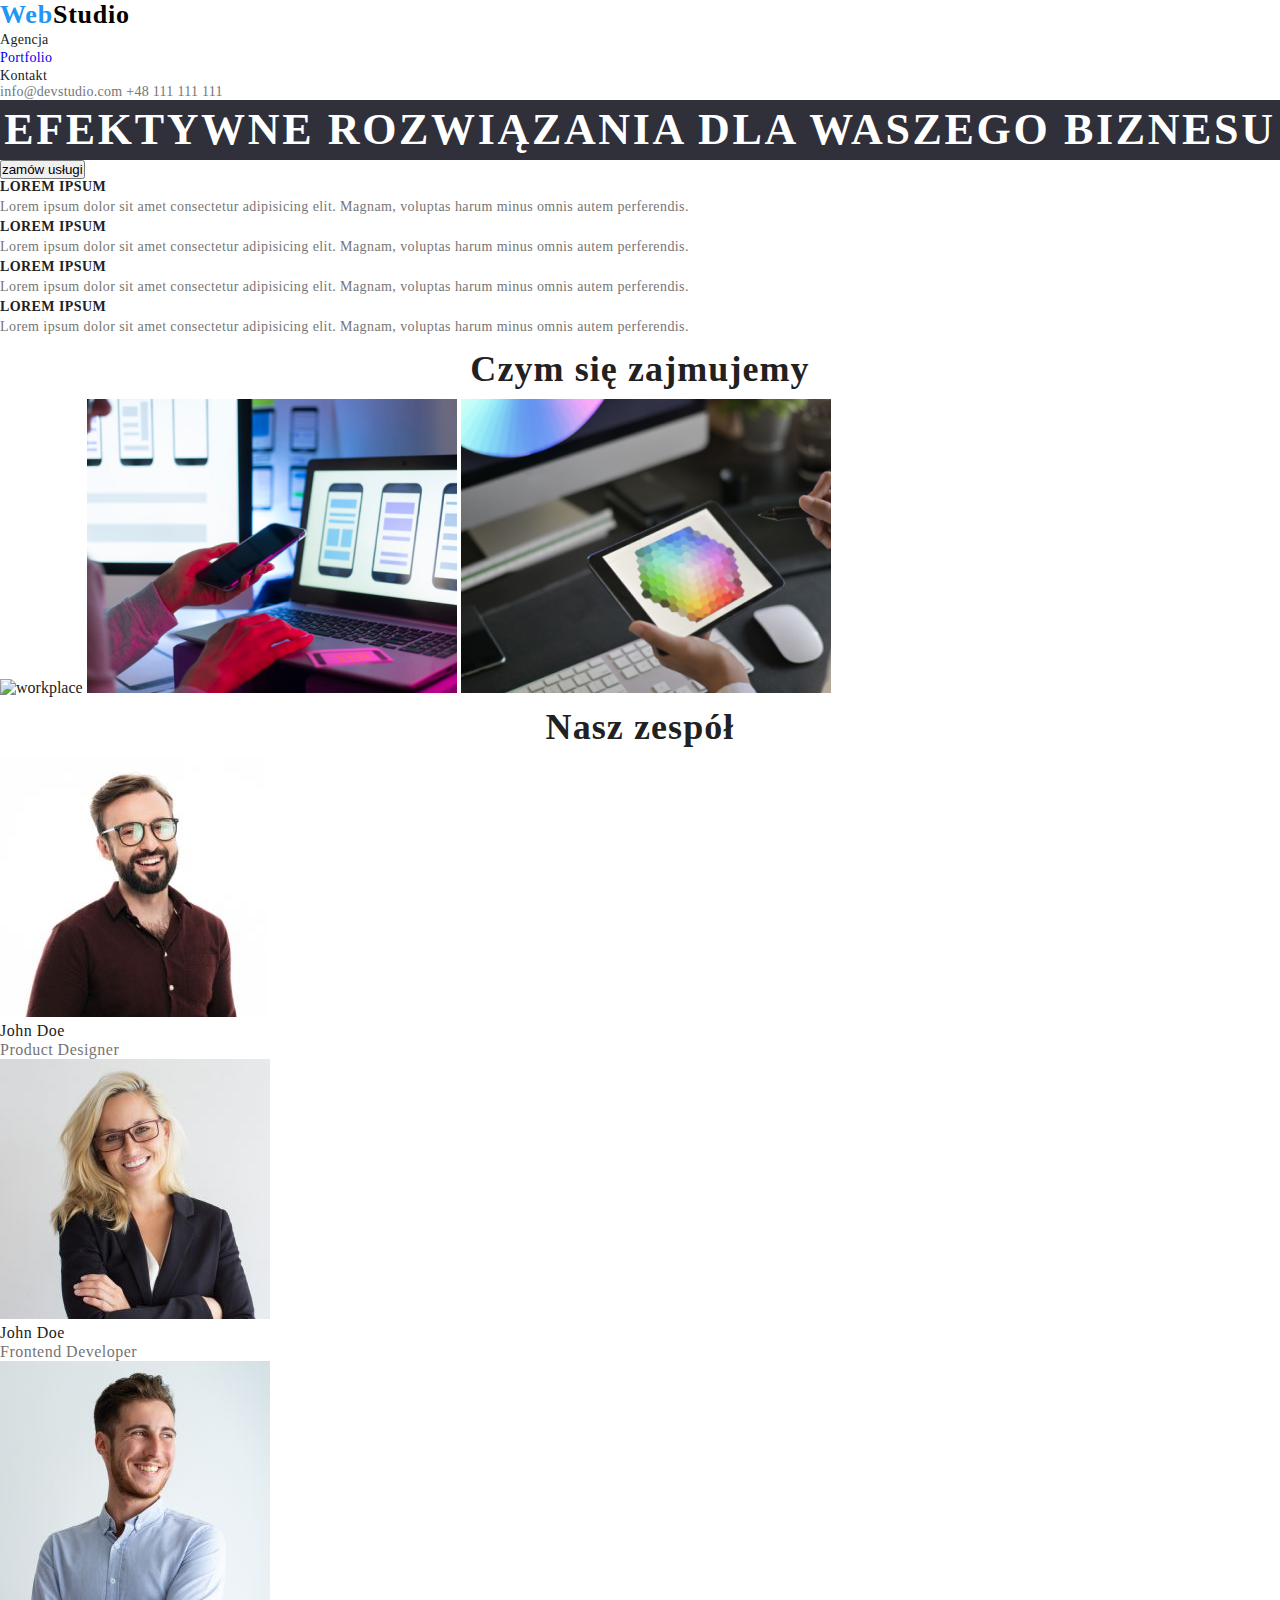
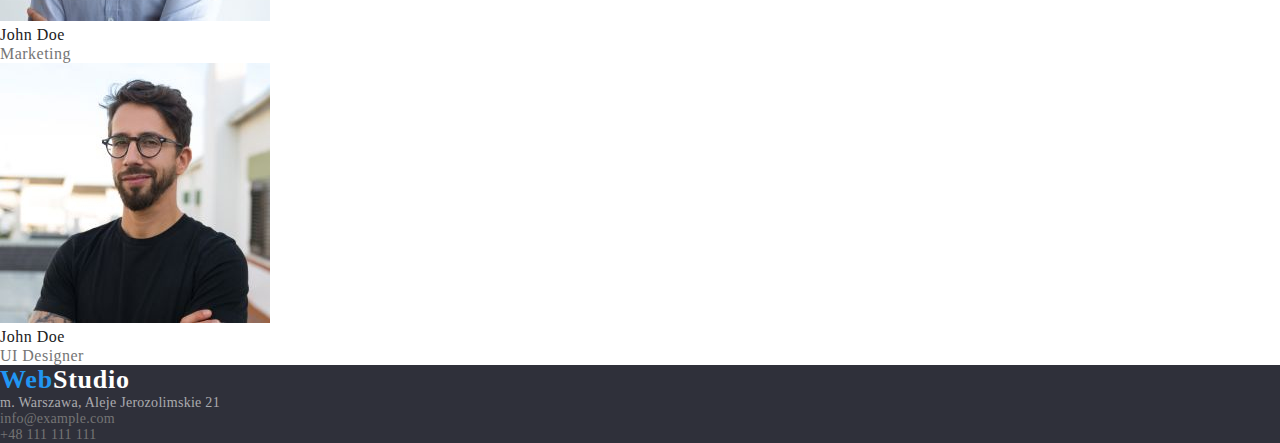
==== html/index.html @ a24783c5 "8.08.22" ====
<!DOCTYPE html>
<html lang="en">
  <head>
    <meta charset="UTF-8"/>
    <title>Document</title>
    <link rel="preconnect" href="https://fonts.googleapis.com"/>
    <link rel="preconnect" href="https://fonts.gstatic.com" crossorigin />
    <link
      href="https://fonts.googleapis.com/css2?family=Raleway:wght@700&family=Roboto:wght@400;500;700;900&display=swap"
      rel="stylesheet"
    />
    <link rel="preconnect" href="https://fonts.google.com"/>
    <link href="/css/styles.css" rel="stylesheet"/>
  </head>
  <body>
    <menu class="memu">
      <nav class="navigation">
        <a class="navigation--logo" href="/html/index.html">
          <span>Web</span>Studio</a>
      <ul>
        <li class="navigation--list-item">
          <a class="navigation--list-link">Agencja</a>
        </li>
        <li class="navigation--list-item">
          <a class="navigation--list-link" href="/html/portfolio.html">Portfolio</a>
        </li>
        <li class="navigation--list-item">
          <a class="navigation--list-link">Kontakt</a>
        </li>
      </ul>
      </nav>
      <address class="address">
        <a class="address--link" href="info@devstudio.com">info@devstudio.com</a>
        <a class="address--link" href="tel:+48 111 111 111">+48 111 111 111</a>
      </address>
    </menu>
    <header>
      <h1 class="main-header">EFEKTYWNE ROZWIĄZANIA DLA WASZEGO BIZNESU</h1>
      <button class="modal-btn" type="button">zamów usługi</button>
    </header>
    <main>
      <section>
        <ul>
          <li>
            <div class="par-title">Lorem ipsum</div>
            <div class="par">
              Lorem ipsum dolor sit amet consectetur adipisicing elit. Magnam,
              voluptas harum minus omnis autem perferendis.
            </div>
          </li>
          <li>
            <div class="par-title">Lorem ipsum</div>
            <div class="par">
              Lorem ipsum dolor sit amet consectetur adipisicing elit. Magnam,
              voluptas harum minus omnis autem perferendis.
            </div>
          </li>
          <li>
            <div class="par-title">Lorem ipsum</div>
            <div class="par">
              Lorem ipsum dolor sit amet consectetur adipisicing elit. Magnam,
              voluptas harum minus omnis autem perferendis.
            </div>
          </li>
          <li>
            <div class="par-title">Lorem ipsum</div>
            <div class="par">
              Lorem ipsum dolor sit amet consectetur adipisicing elit. Magnam,
              voluptas harum minus omnis autem perferendis.
            </div>
          </li>
        </ul>
      </section>
      <div>
        <h2>Czym się zajmujemy</h2>
        <img src="/goit-markup-hw-02/images/img.jpg" alt="workplace" width="370" height="294" />
        <img
          src="/images/img (1).jpg"
          alt="workplace"
          width="370"
          height="294"
        />
        <img
          src="/images/img (2).jpg"
          alt="workplace"
          width="370"
          height="294"
        />
      </div>
      <section class="team">
        <h2>Nasz zespół</h2>
        <ul>
          <li>
            <img
              src="/images/john_doe1.jpg"
              width="270"
              height="260"
              alt="john doe"
            />
            <div class="team-name">John Doe</div>
            <div>Product Designer</div>
          </li>
          <li>
            <img
              src="/images/john_doe2.jpg"
              width="270"
              height="260"
              alt="john doe"
            />
            <div class="team-name">John Doe</div>
            <div>Frontend Developer</div>
          </li>
          <li>
            <img
              src="/images/john_doe3.jpg"
              width="270"
              height="260"
              alt="john doe"
            />
            <div class="team-name">John Doe</div>
            <div>Marketing</div>
          </li>
          <li>
            <img
              src="/images/john_doe4.jpg"
              width="270"
              height="260"
              alt="john doe"
            />
            <div class="team-name">John Doe</div>
            <div>UI Designer</div>
          </li>
        </ul>
      </section>
    </main>
    <footer>
      <a class="navigation--logo" href="/html/index.html">
        <span>Web</span>Studio</a>
      <address class="address">
        m. Warszawa, Aleje Jerozolimskie 21<br/>
        <a class="address--link" href="mailto:info@example.com">info@example.com</a><br />
        <a class="address--link" href="tel:+48 111 111 111">+48 111 111 111</a>
      </address>
    </footer>
  </body>
</html>
---- css/styles.css ----
:root{
    --main-font: font-family: 'Roboto', sans-serif;
    --secoundary-font: font-family: 'Raleway', sans-serif;
    --main-color: #2196F3; 
    --secoundary-color:  #757575;
}

a{
    text-decoration: none;
}

li{
    list-style-type: none;
}

body{
    font-family: var(--main-font,--secoundary-font);
    color: #212121;
}

*{
    padding: 0;
    margin: 0;
}

/* =======MENU====== */

.navigation--logo{
    font-family: var(--secoundary-font);
    font-weight: 700;
    font-size: 26px;
    line-height: 1,192;
    letter-spacing: 0.03em;
    color: #000000;
}

.navigation--logo > span{
    color: var(--main-color);
}

.navigation--list-link{
    font-weight: 500;
    font-size: 14px;
    line-height: 1,172;
    letter-spacing: 0.02em;
}
.navigation--list-link:hover,
.navigation--list-link:focus{
    color: var(--main-color);
}

.address{
    font-style: normal;
    font-family: var(--main-font);
    font-weight: 500;
    font-size: 14px;
    line-height: 1,423;
    letter-spacing: 0.02em;
    color: var(--secoundary-color);
}

.address--link{
color: var(--secoundary-color);
}
.address--link:hover,
.address--link:focus{
    color: var(--main-color);
}

/* ===END=MENU====== */

/* =======MAIN====== */

.main-header{
    font-weight: 900;
    font-size: 44px;
    line-height: 1.36;
    text-align: center;
    letter-spacing: 0.06em;
    text-transform: uppercase;
    background-color: #2F303A;
    color: #ffffff;
}

.par-title{
    font-weight: 700;
    font-size: 14px;
    line-height: 1.143;
    letter-spacing: 0.03em;
    text-transform: uppercase;
}

.par{
    font-weight: 400;
    font-size: 14px;
    line-height: 1.71;
    letter-spacing: 0.03em;
    color: var(--secoundary-color);
}

.team li{
    font-weight: 400;
    font-size: 16px;
    line-height: 19px;
    /* identical to box height */

    letter-spacing: 0.03em;
    color: #757575;
}

.team-name{
    font-weight: 500;
    font-size: 16px;
    line-height: 19px;
    /* identical to box height */
    color: #212121;
}

h2{
    font-weight: 700;
    font-size: 36px;
    line-height: 1.667;
    text-align: center;
    letter-spacing: 0.03em;
}

.port-btn{
    font-weight: 500;
    font-size: 16px;
    line-height: 1.62;
    /* identical to box height, or 162% */
    text-align: center;
    letter-spacing: 0.03em;
    color: #212121;
}
.port-btn:hover,
.port-btn:focus{
    color: #FFFFFF;
    background-color: var(--main-color);
}


.subbtn-label{
    font-weight: 400;
    font-size: 18px;
    line-height: 1.88;
    /* identical to box height, or 188% */
    letter-spacing: 0.03em;
    color: #212121;
}

.subbtn-sublabel{
    font-weight: 400;
    font-size: 16px;
    line-height: 1.88;
    /* identical to box height, or 188% */
    letter-spacing: 0.03em;
    color: #757575;
}

/* ===END=MAIN====== */

/* =======FOOTER==== */
footer{
    background-color: #2F303A;
}

 footer > .navigation--logo {
    color: #ffffff;
 }
 
 footer > .address{
    color: rgba(255, 255, 255, 0.6);
 }

/* ===END=FOOTER==== */
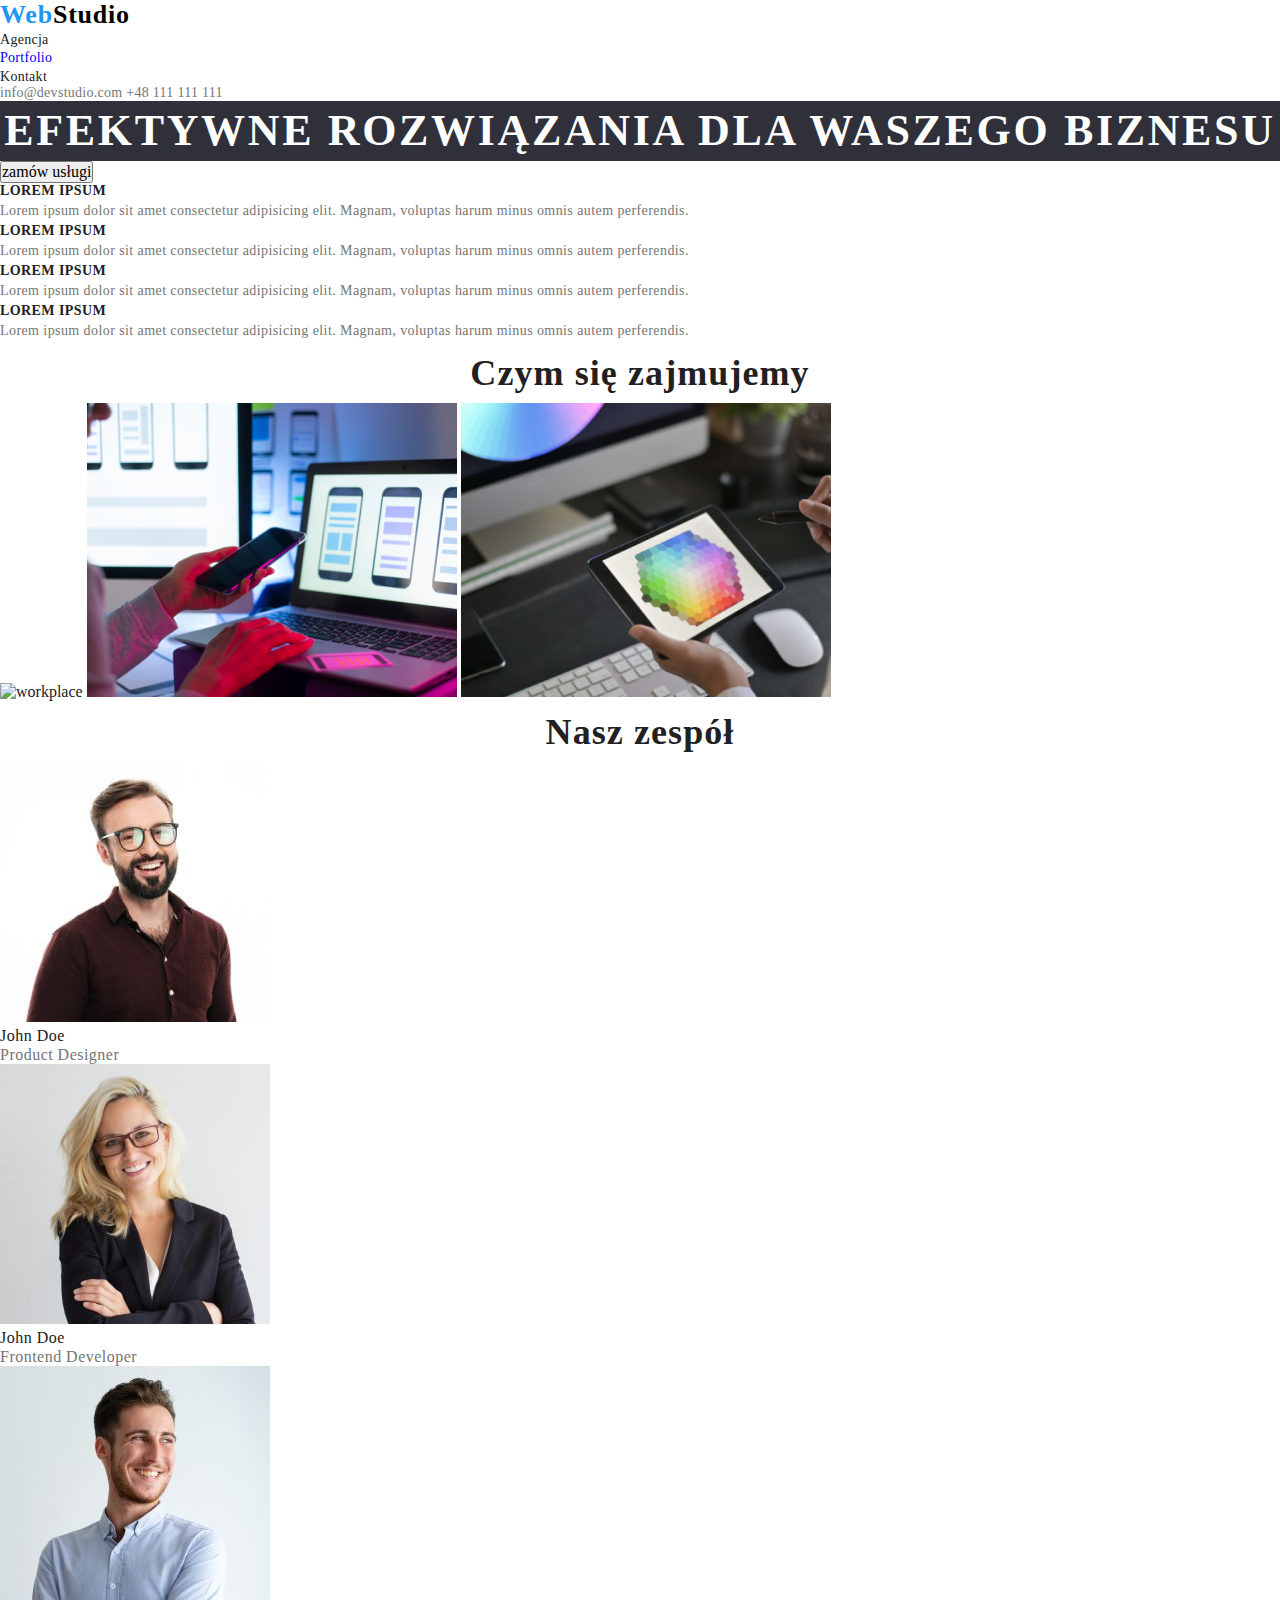
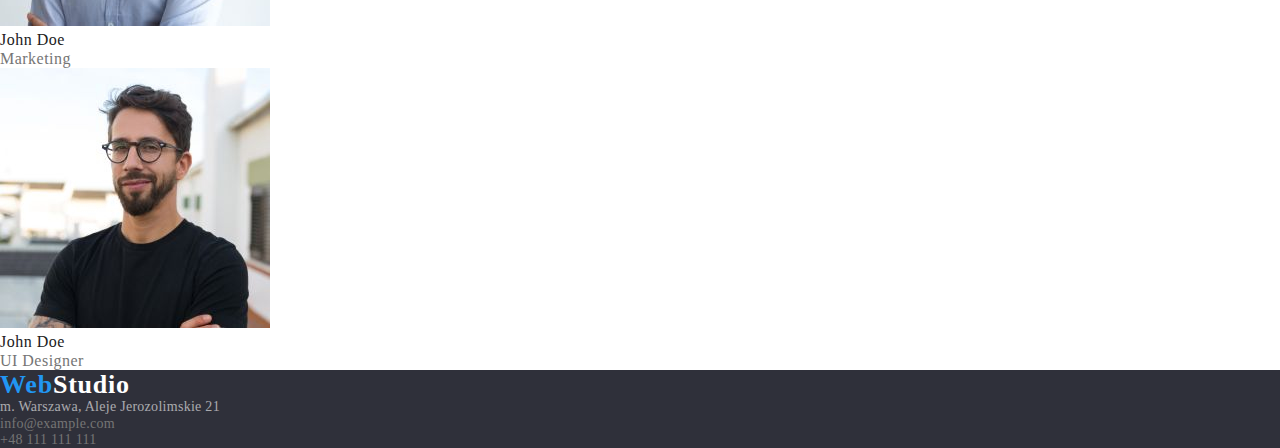
==== commit e12506e6: "8.30" ====
--- a/html/index.html
+++ b/html/index.html
@@ -9,6 +9,7 @@
       href="https://fonts.googleapis.com/css2?family=Raleway:wght@700&family=Roboto:wght@400;500;700;900&display=swap"
       rel="stylesheet"
     />
+    <link rel="stylesheet" href="https://cdnjs.cloudflare.com/ajax/libs/modern-normalize/1.0.0/modern-normalize.min.css">
     <link rel="preconnect" href="https://fonts.google.com"/>
     <link href="/css/styles.css" rel="stylesheet"/>
   </head>
--- a/css/styles.css
+++ b/css/styles.css
@@ -16,6 +16,7 @@
 body{
     font-family: var(--main-font,--secoundary-font);
     color: #212121;
+    background-color: #FFFFFF;
 }
 
 *{
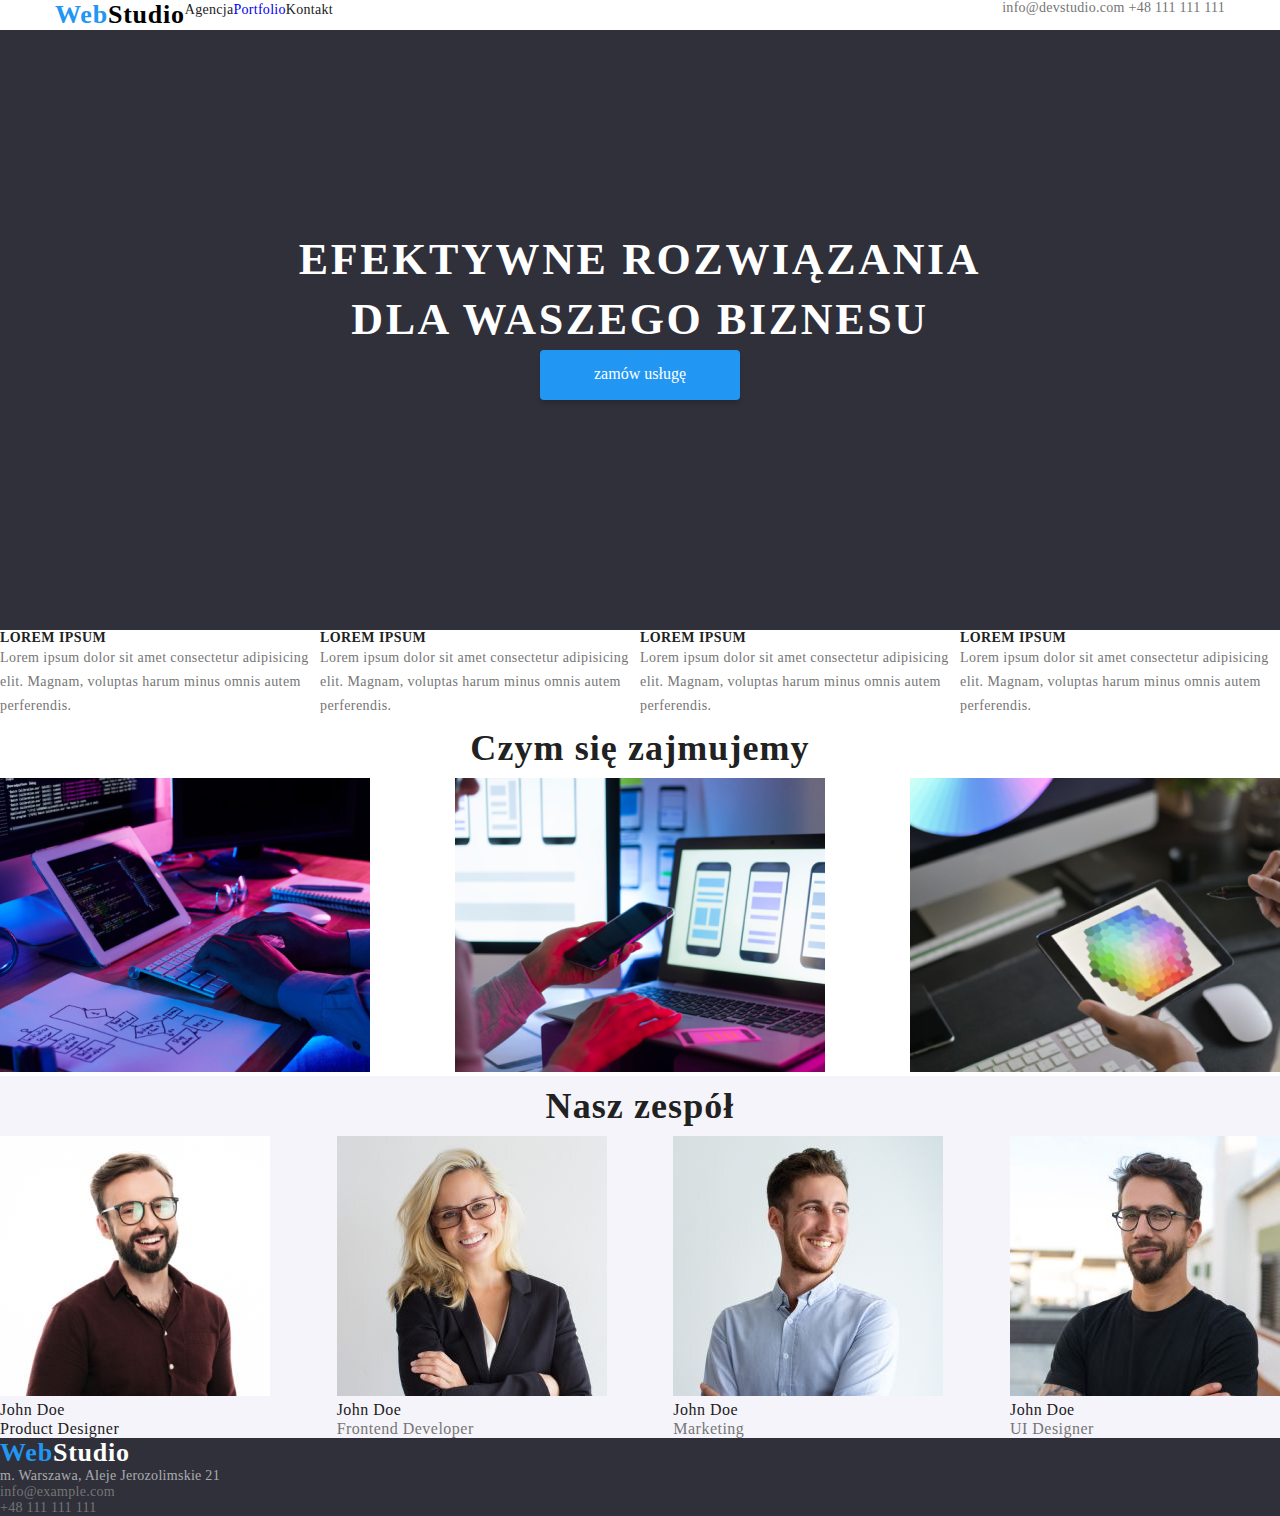
==== commit 3108b5cd: "18,39" ====
--- a/html/index.html
+++ b/html/index.html
@@ -15,78 +15,87 @@
   </head>
   <body>
     <menu class="memu">
+      <section class="menu-container">
       <nav class="navigation">
         <a class="navigation--logo" href="/html/index.html">
           <span>Web</span>Studio</a>
-      <ul>
-        <li class="navigation--list-item">
-          <a class="navigation--list-link">Agencja</a>
-        </li>
-        <li class="navigation--list-item">
-          <a class="navigation--list-link" href="/html/portfolio.html">Portfolio</a>
-        </li>
-        <li class="navigation--list-item">
-          <a class="navigation--list-link">Kontakt</a>
-        </li>
-      </ul>
+        <ul>
+          <li class="navigation--list-item">
+            <a class="navigation--list-link">Agencja</a>
+          </li>
+          <li class="navigation--list-item">
+            <a class="navigation--list-link" href="/html/portfolio.html">Portfolio</a>
+          </li>
+          <li class="navigation--list-item">
+            <a class="navigation--list-link">Kontakt</a>
+          </li>
+        </ul>
       </nav>
       <address class="address">
         <a class="address--link" href="info@devstudio.com">info@devstudio.com</a>
         <a class="address--link" href="tel:+48 111 111 111">+48 111 111 111</a>
       </address>
+    </section>
     </menu>
-    <header>
-      <h1 class="main-header">EFEKTYWNE ROZWIĄZANIA DLA WASZEGO BIZNESU</h1>
-      <button class="modal-btn" type="button">zamów usługi</button>
+    <header class="header-container">
+      <h1 class="main-header">EFEKTYWNE ROZWIĄZANIA <br> DLA WASZEGO BIZNESU</h1>
+      <button class="modal-btn" type="button">zamów usługę</button>
     </header>
     <main>
       <section>
         <ul>
           <li>
-            <div class="par-title">Lorem ipsum</div>
-            <div class="par">
+            <p class="par-title">Lorem ipsum</p>
+            <p class="par">
               Lorem ipsum dolor sit amet consectetur adipisicing elit. Magnam,
               voluptas harum minus omnis autem perferendis.
-            </div>
+            </p>
           </li>
           <li>
-            <div class="par-title">Lorem ipsum</div>
-            <div class="par">
+            <p class="par-title">Lorem ipsum</p>
+            <p class="par">
               Lorem ipsum dolor sit amet consectetur adipisicing elit. Magnam,
               voluptas harum minus omnis autem perferendis.
-            </div>
+            </p>
           </li>
           <li>
-            <div class="par-title">Lorem ipsum</div>
-            <div class="par">
+            <p class="par-title">Lorem ipsum</p>
+            <p class="par">
               Lorem ipsum dolor sit amet consectetur adipisicing elit. Magnam,
               voluptas harum minus omnis autem perferendis.
-            </div>
+            </p>
           </li>
           <li>
-            <div class="par-title">Lorem ipsum</div>
-            <div class="par">
+            <p class="par-title">Lorem ipsum</p>
+            <p class="par">
               Lorem ipsum dolor sit amet consectetur adipisicing elit. Magnam,
               voluptas harum minus omnis autem perferendis.
-            </div>
+            </p>
           </li>
         </ul>
       </section>
       <div>
         <h2>Czym się zajmujemy</h2>
-        <img src="/goit-markup-hw-02/images/img.jpg" alt="workplace" width="370" height="294" />
-        <img
+        <ul>
+        <li><img 
+          src="/images/img.jpg" 
+          alt="workplace" 
+          width="370" 
+          height="294" 
+        /></li>
+        <li><img
           src="/images/img (1).jpg"
           alt="workplace"
           width="370"
           height="294"
-        />
-        <img
+        /></li>
+        <li><img
           src="/images/img (2).jpg"
           alt="workplace"
           width="370"
           height="294"
-        />
+        /></li>
+        </section>
       </div>
       <section class="team">
         <h2>Nasz zespół</h2>
@@ -98,8 +107,8 @@
               height="260"
               alt="john doe"
             />
-            <div class="team-name">John Doe</div>
-            <div>Product Designer</div>
+            <div class="team-name">John Doe</p>
+            <p>Product Designer</p>
           </li>
           <li>
             <img
@@ -108,8 +117,8 @@
               height="260"
               alt="john doe"
             />
-            <div class="team-name">John Doe</div>
-            <div>Frontend Developer</div>
+            <p class="team-name">John Doe</p>
+            <p>Frontend Developer</p>
           </li>
           <li>
             <img
@@ -118,8 +127,8 @@
               height="260"
               alt="john doe"
             />
-            <div class="team-name">John Doe</div>
-            <div>Marketing</div>
+            <p class="team-name">John Doe</p>
+            <p>Marketing</p>
           </li>
           <li>
             <img
@@ -128,8 +137,8 @@
               height="260"
               alt="john doe"
             />
-            <div class="team-name">John Doe</div>
-            <div>UI Designer</div>
+            <p class="team-name">John Doe</p>
+            <p>UI Designer</p>
           </li>
         </ul>
       </section>
--- a/css/styles.css
+++ b/css/styles.css
@@ -3,6 +3,7 @@
     --secoundary-font: font-family: 'Raleway', sans-serif;
     --main-color: #2196F3; 
     --secoundary-color:  #757575;
+    --main-width: max-width: 1170px;
 }
 
 a{
@@ -16,7 +17,7 @@
 body{
     font-family: var(--main-font,--secoundary-font);
     color: #212121;
-    background-color: #FFFFFF;
+    background-color: #FFF;
 }
 
 *{
@@ -24,7 +25,39 @@
     margin: 0;
 }
 
+ul{
+    display: flex;
+    justify-content: space-between;
+}
+
+
+
+
 /* =======MENU====== */
+
+menu{
+    display: flex;
+    justify-content: center;
+}
+
+.menu-container{
+    display: flex;
+    justify-content: space-between;
+    width: 1170px;
+}
+
+
+.navigation{
+    display: flex;
+    width: 254px;
+    
+}
+
+.navigation ul{
+    display: flex;
+    justify-content: space-between;
+
+}
 
 .navigation--logo{
     font-family: var(--secoundary-font);
@@ -72,15 +105,31 @@
 
 /* =======MAIN====== */
 
+.header-container{
+    background-color: #2F303A;
+    text-align: center;
+    height: 600px;
+    padding-top: 200px;
+}
+
 .main-header{
     font-weight: 900;
     font-size: 44px;
     line-height: 1.36;
     text-align: center;
     letter-spacing: 0.06em;
-    text-transform: uppercase;
-    background-color: #2F303A;
+    text-transform: uppercase; 
     color: #ffffff;
+}
+
+.modal-btn{
+    width: 200px;
+    height: 50px;
+    background-color: var(--main-color);
+    color: #fff;
+    box-shadow: 0px 4px 4px rgba(0, 0, 0, 0.15);
+    border-radius: 4px;
+    border: none;
 }
 
 .par-title{
@@ -99,12 +148,15 @@
     color: var(--secoundary-color);
 }
 
+.team{
+    background-color: #F5F4FA;
+}
+
 .team li{
     font-weight: 400;
     font-size: 16px;
     line-height: 19px;
     /* identical to box height */
-
     letter-spacing: 0.03em;
     color: #757575;
 }
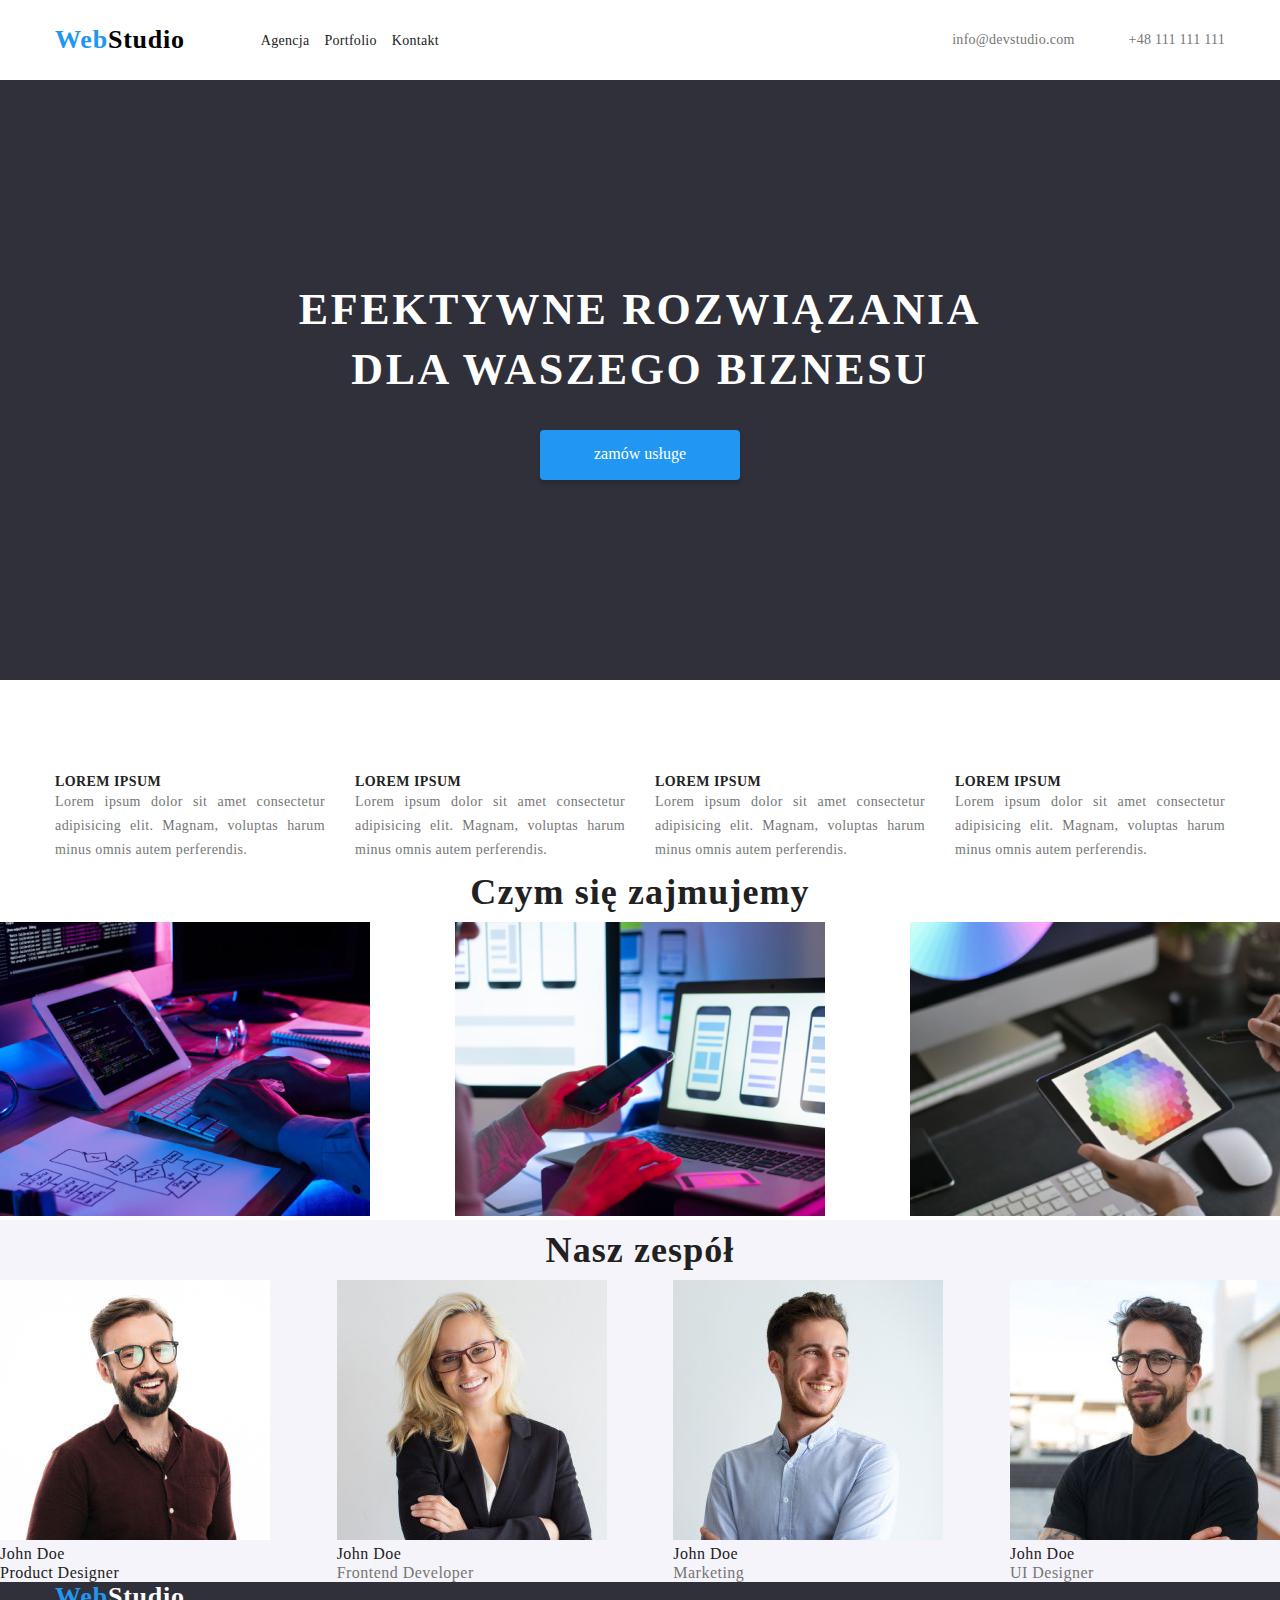
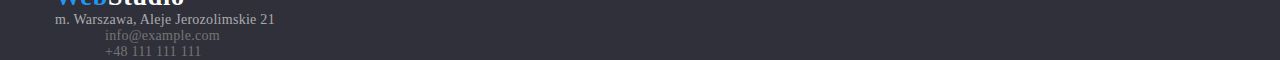
==== commit 469b2d7d: "21,55" ====
--- a/html/index.html
+++ b/html/index.html
@@ -14,7 +14,7 @@
     <link href="/css/styles.css" rel="stylesheet"/>
   </head>
   <body>
-    <menu class="memu">
+    <menu>
       <section class="menu-container">
       <nav class="navigation">
         <a class="navigation--logo" href="/html/index.html">
@@ -39,11 +39,11 @@
     </menu>
     <header class="header-container">
       <h1 class="main-header">EFEKTYWNE ROZWIĄZANIA <br> DLA WASZEGO BIZNESU</h1>
-      <button class="modal-btn" type="button">zamów usługę</button>
+      <button class="modal-btn" type="button">zamów usługe</button>
     </header>
     <main>
-      <section>
-        <ul>
+      <section  class="pars">
+        <ul class="par-list">
           <li>
             <p class="par-title">Lorem ipsum</p>
             <p class="par">
@@ -144,12 +144,14 @@
       </section>
     </main>
     <footer>
+      <section class="footer">
       <a class="navigation--logo" href="/html/index.html">
         <span>Web</span>Studio</a>
       <address class="address">
         m. Warszawa, Aleje Jerozolimskie 21<br/>
         <a class="address--link" href="mailto:info@example.com">info@example.com</a><br />
         <a class="address--link" href="tel:+48 111 111 111">+48 111 111 111</a>
+      </section>
       </address>
     </footer>
   </body>
--- a/css/styles.css
+++ b/css/styles.css
@@ -30,9 +30,6 @@
     justify-content: space-between;
 }
 
-
-
-
 /* =======MENU====== */
 
 menu{
@@ -44,19 +41,21 @@
     display: flex;
     justify-content: space-between;
     width: 1170px;
+    height: 80px;
+    align-items: center;
 }
 
 
 .navigation{
-    display: flex;
+    display: flex; 
+    align-items: center;
+}
+
+.navigation ul{
+    display: flex;
+    justify-content: space-between;
     width: 254px;
-    
-}
-
-.navigation ul{
-    display: flex;
-    justify-content: space-between;
-
+    padding-left: 76px;
 }
 
 .navigation--logo{
@@ -76,7 +75,9 @@
     font-weight: 500;
     font-size: 14px;
     line-height: 1,172;
+    line-height: 16px;
     letter-spacing: 0.02em;
+    color: #212121;
 }
 .navigation--list-link:hover,
 .navigation--list-link:focus{
@@ -101,6 +102,10 @@
     color: var(--main-color);
 }
 
+.address--link:nth-child(n+2){
+    margin-left: 50px;
+}
+
 /* ===END=MENU====== */
 
 /* =======MAIN====== */
@@ -110,6 +115,7 @@
     text-align: center;
     height: 600px;
     padding-top: 200px;
+    margin-bottom: 94px;
 }
 
 .main-header{
@@ -119,7 +125,8 @@
     text-align: center;
     letter-spacing: 0.06em;
     text-transform: uppercase; 
-    color: #ffffff;
+    color: #fff;
+    margin-bottom: 30px;
 }
 
 .modal-btn{
@@ -132,12 +139,26 @@
     border: none;
 }
 
+.pars{
+    display: flex;
+    justify-content: center;
+}
+
+.par-list li:nth-child(n+2){
+    margin-left: 30px;    
+}
+
+.par-list{
+    max-width: 1170px;
+}
+
 .par-title{
     font-weight: 700;
     font-size: 14px;
     line-height: 1.143;
     letter-spacing: 0.03em;
     text-transform: uppercase;
+    text-align: left;
 }
 
 .par{
@@ -146,6 +167,7 @@
     line-height: 1.71;
     letter-spacing: 0.03em;
     color: var(--secoundary-color);
+    text-align: justify;
 }
 
 .team{
@@ -188,7 +210,7 @@
 }
 .port-btn:hover,
 .port-btn:focus{
-    color: #FFFFFF;
+    color: #FFF;
     background-color: var(--main-color);
 }
 
@@ -216,13 +238,19 @@
 /* =======FOOTER==== */
 footer{
     background-color: #2F303A;
-}
-
- footer > .navigation--logo {
-    color: #ffffff;
+    display: flex;
+    justify-content: center;
+}
+
+.footer{
+    width: 1170px;
+}
+
+.footer > .navigation--logo {
+    color: #fff;
  }
  
- footer > .address{
+.footer > .address{
     color: rgba(255, 255, 255, 0.6);
  }
 
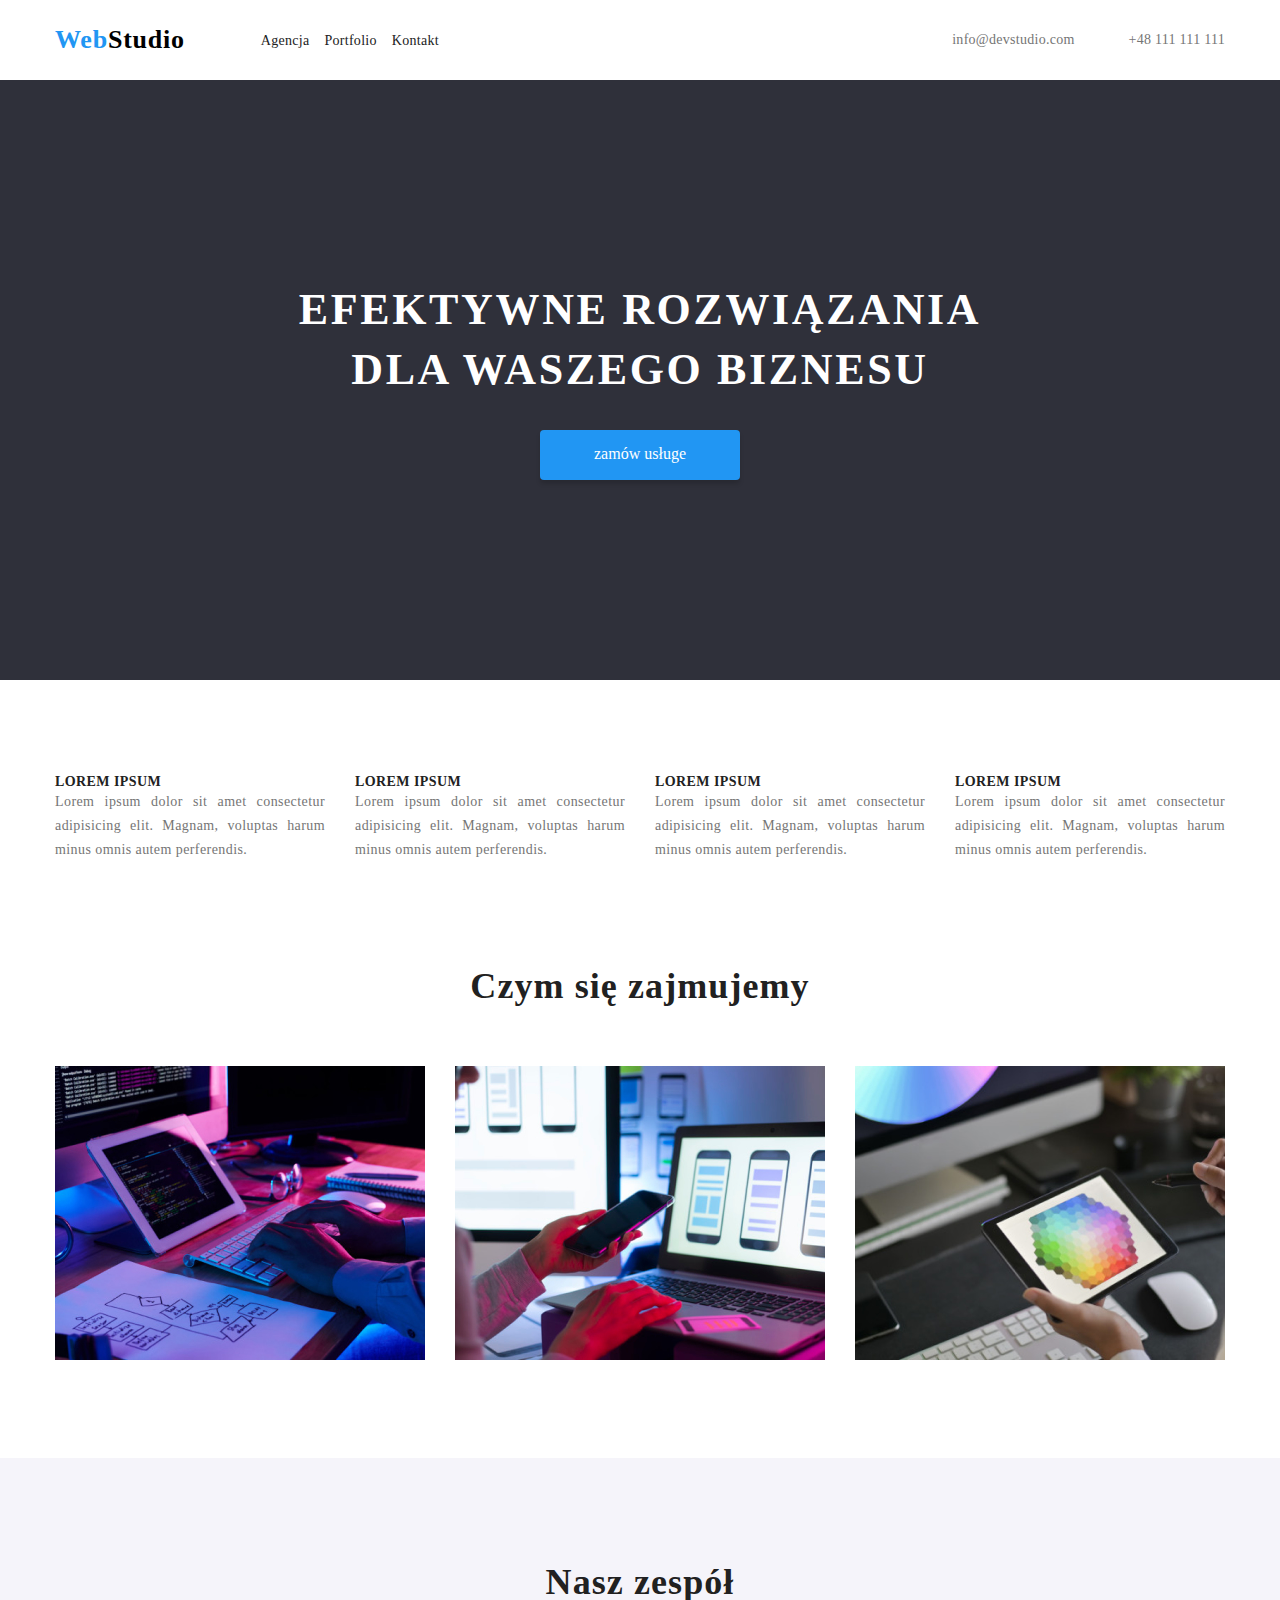
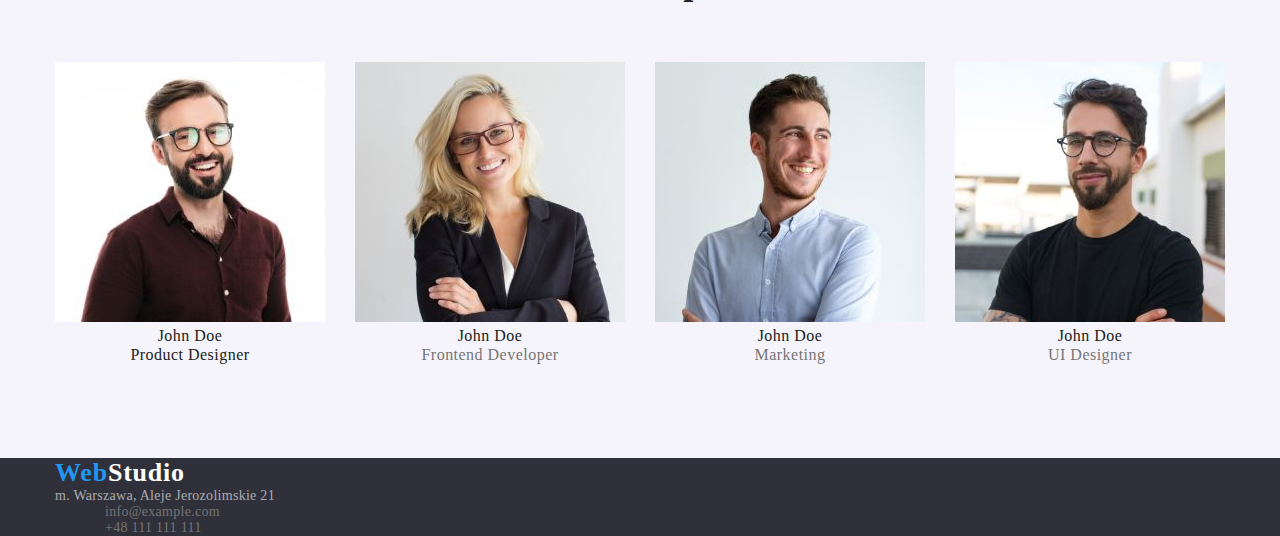
==== commit 61b1ac2b: "11.26" ====
--- a/html/index.html
+++ b/html/index.html
@@ -74,32 +74,35 @@
           </li>
         </ul>
       </section>
-      <div>
+      <section>
         <h2>Czym się zajmujemy</h2>
-        <ul>
-        <li><img 
+        <div class="activities-container">
+        <ul class="activities-list">
+          <li><img 
           src="/images/img.jpg" 
           alt="workplace" 
           width="370" 
           height="294" 
-        /></li>
-        <li><img
+          /></li>
+          <li><img
           src="/images/img (1).jpg"
           alt="workplace"
           width="370"
           height="294"
-        /></li>
-        <li><img
+          /></li>
+          <li><img
           src="/images/img (2).jpg"
           alt="workplace"
           width="370"
           height="294"
-        /></li>
-        </section>
-      </div>
+          /></li>
+        </div>
+        </ul>
+      </section>
       <section class="team">
         <h2>Nasz zespół</h2>
-        <ul>
+        <div class="team-container">
+        <ul class="team-list">
           <li>
             <img
               src="/images/john_doe1.jpg"
@@ -141,6 +144,7 @@
             <p>UI Designer</p>
           </li>
         </ul>
+        </div>
       </section>
     </main>
     <footer>
--- a/css/styles.css
+++ b/css/styles.css
@@ -3,7 +3,7 @@
     --secoundary-font: font-family: 'Raleway', sans-serif;
     --main-color: #2196F3; 
     --secoundary-color:  #757575;
-    --main-width: max-width: 1170px;
+    --main-width: width: 1170px;
 }
 
 a{
@@ -149,7 +149,7 @@
 }
 
 .par-list{
-    max-width: 1170px;
+    width: 1170px;
 }
 
 .par-title{
@@ -170,10 +170,39 @@
     text-align: justify;
 }
 
+.activities-container{
+    display: flex;
+    justify-content: center;
+    flex-wrap: wrap;
+}
+
+.activities-list{
+    width: 1170px;
+    margin-bottom: 94px;   
+}
+
+.activities-list li:nth-child(n+2){
+    margin-left: 30px;
+}
+
 .team{
     background-color: #F5F4FA;
 }
 
+.team-container{
+    display:flex;
+    justify-content: center;
+}
+
+.team-list{
+    width: 1170px;
+    padding-bottom: 94px;
+}
+
+.team-list li:nth-child(n+2){
+    margin-left: 30px;
+}
+
 .team li{
     font-weight: 400;
     font-size: 16px;
@@ -181,6 +210,7 @@
     /* identical to box height */
     letter-spacing: 0.03em;
     color: #757575;
+    text-align: center;
 }
 
 .team-name{
@@ -197,6 +227,8 @@
     line-height: 1.667;
     text-align: center;
     letter-spacing: 0.03em;
+    margin-bottom: 50px;
+    padding-top:94px;
 }
 
 .port-btn{
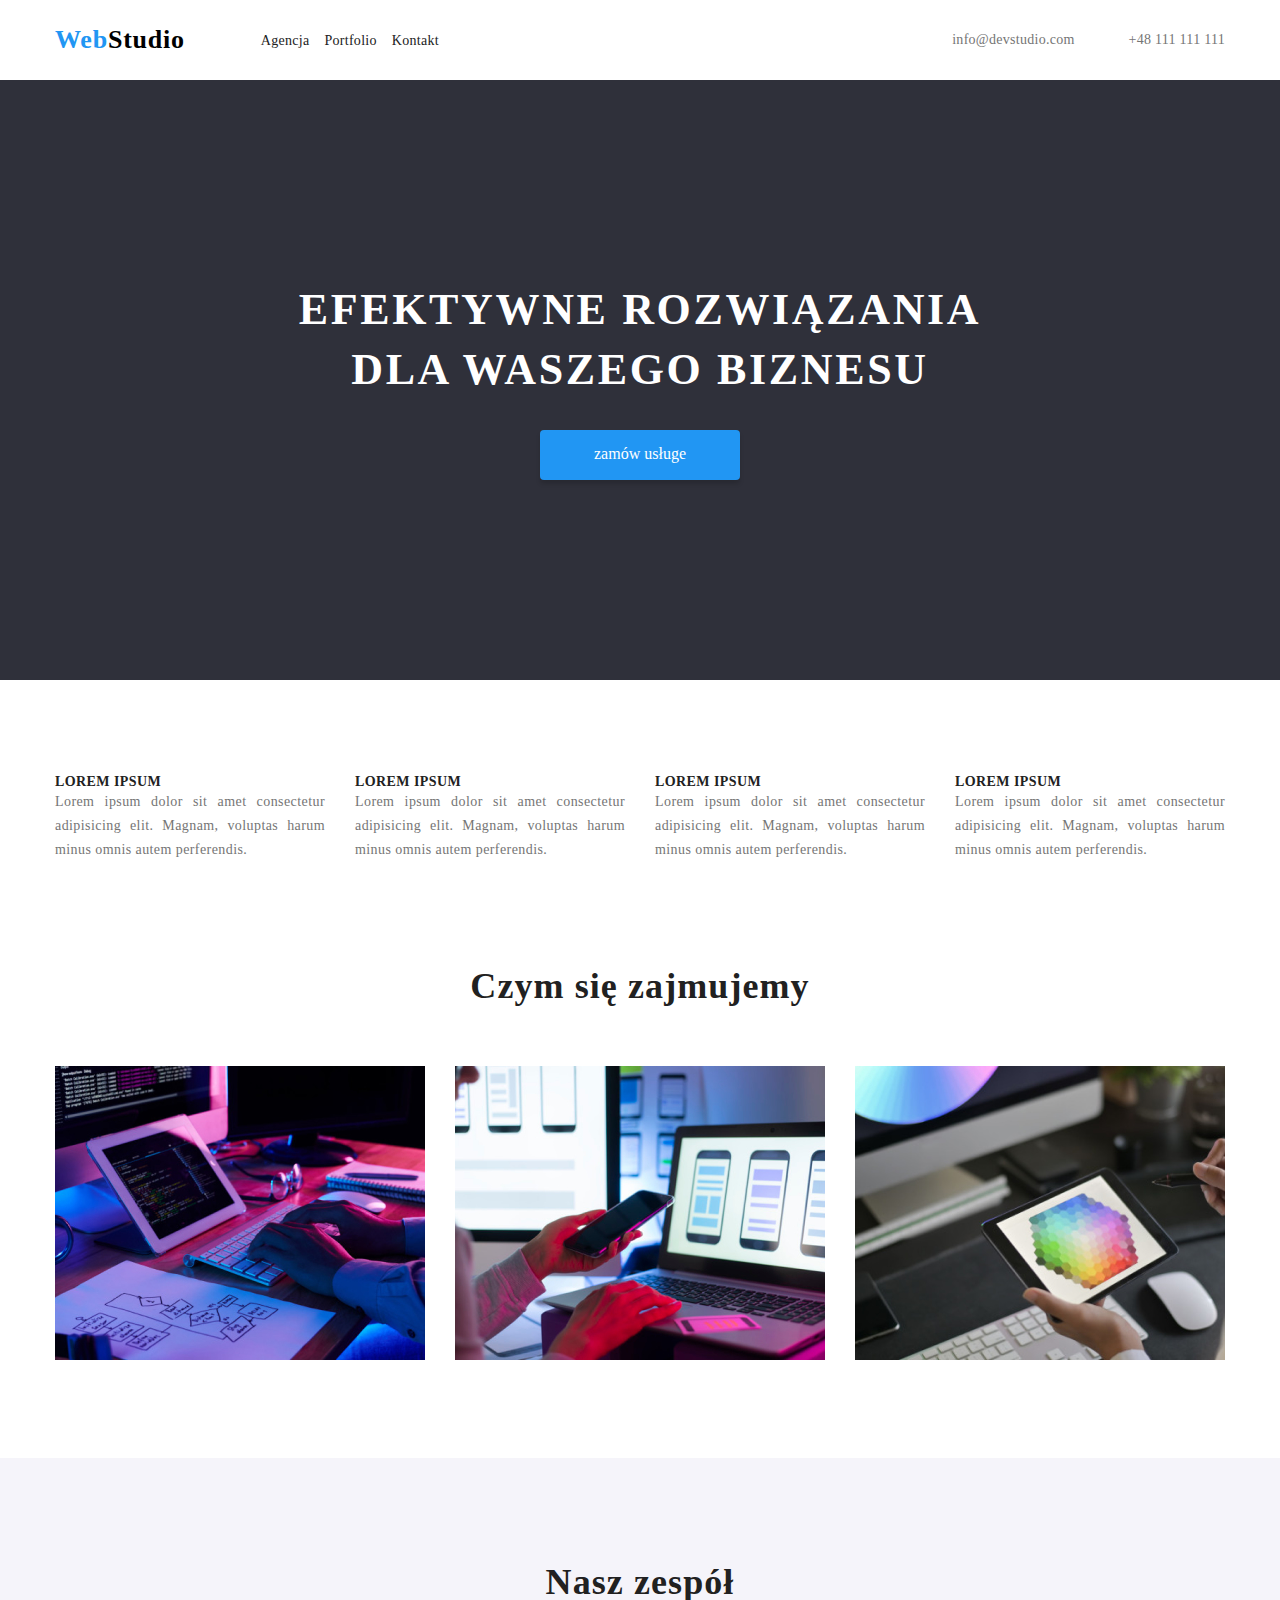
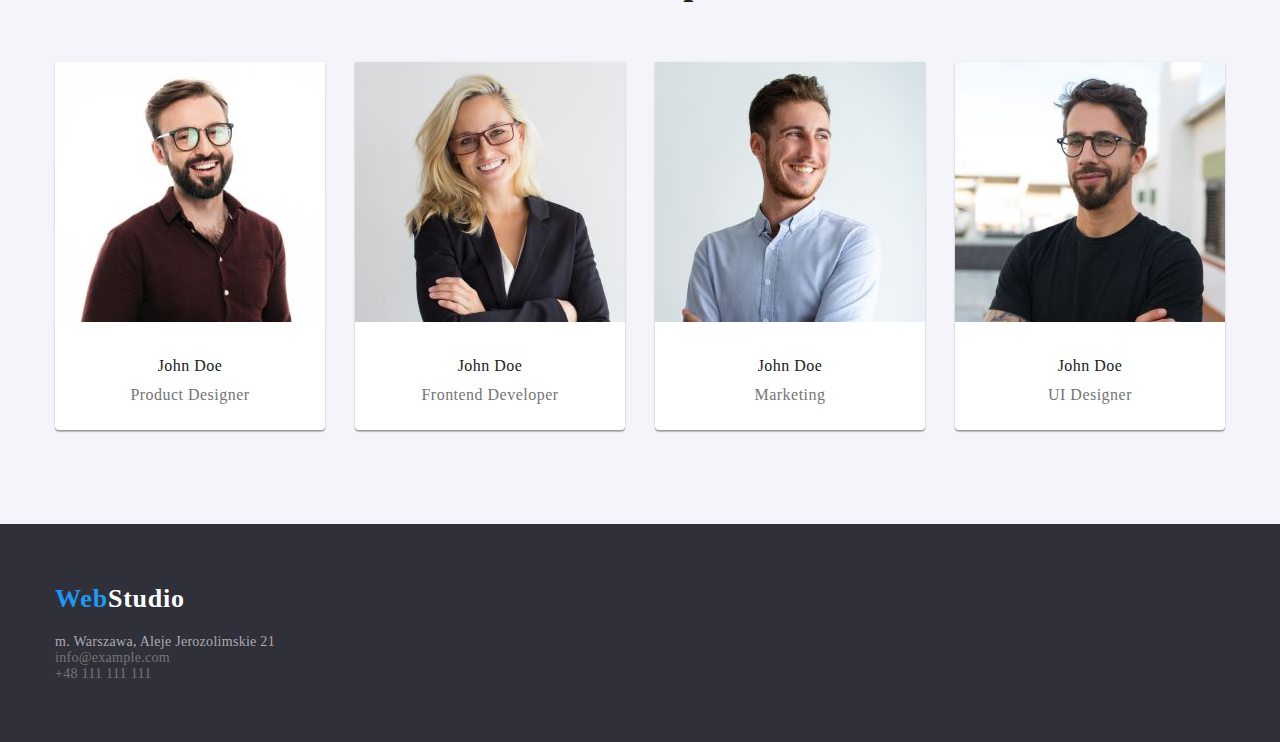
==== commit 86caabd0: "20.56" ====
--- a/html/index.html
+++ b/html/index.html
@@ -32,7 +32,7 @@
         </ul>
       </nav>
       <address class="address">
-        <a class="address--link" href="info@devstudio.com">info@devstudio.com</a>
+        <a class="address--link navigation-address--link" href="info@devstudio.com">info@devstudio.com</a>
         <a class="address--link" href="tel:+48 111 111 111">+48 111 111 111</a>
       </address>
     </section>
@@ -110,7 +110,7 @@
               height="260"
               alt="john doe"
             />
-            <div class="team-name">John Doe</p>
+            <p class="team-name">John Doe</p>
             <p>Product Designer</p>
           </li>
           <li>
@@ -155,8 +155,8 @@
         m. Warszawa, Aleje Jerozolimskie 21<br/>
         <a class="address--link" href="mailto:info@example.com">info@example.com</a><br />
         <a class="address--link" href="tel:+48 111 111 111">+48 111 111 111</a>
-      </section>
       </address>
+    </section>
     </footer>
   </body>
 </html>
--- a/css/styles.css
+++ b/css/styles.css
@@ -102,8 +102,8 @@
     color: var(--main-color);
 }
 
-.address--link:nth-child(n+2){
-    margin-left: 50px;
+.navigation-address--link{
+    margin-right: 50px;
 }
 
 /* ===END=MENU====== */
@@ -173,16 +173,17 @@
 .activities-container{
     display: flex;
     justify-content: center;
-    flex-wrap: wrap;
 }
 
 .activities-list{
     width: 1170px;
-    margin-bottom: 94px;   
-}
-
-.activities-list li:nth-child(n+2){
-    margin-left: 30px;
+    margin-bottom: 94px;
+    flex-wrap: wrap;   
+}
+
+.activities-list li:nth-child(1),
+.activities-list li:nth-child(2){
+    margin-right: 30px;
 }
 
 .team{
@@ -196,14 +197,16 @@
 
 .team-list{
     width: 1170px;
-    padding-bottom: 94px;
-}
-
-.team-list li:nth-child(n+2){
-    margin-left: 30px;
-}
-
-.team li{
+    flex-wrap: wrap;
+}
+
+.team-list li:nth-child(1),
+.team-list li:nth-child(2),
+.team-list li:nth-child(3){
+    margin-right: 30px;
+}
+
+.team-list li{
     font-weight: 400;
     font-size: 16px;
     line-height: 19px;
@@ -211,14 +214,22 @@
     letter-spacing: 0.03em;
     color: #757575;
     text-align: center;
+    background: #FFFFFF;
+    box-shadow: 0px 1px 3px rgba(0, 0, 0, 0.12), 0px 1px 1px rgba(0, 0, 0, 0.14), 0px 2px 1px rgba(0, 0, 0, 0.2);
+    border-radius: 0px 0px 4px 4px;
+    width: 270px;
+    height: 368px;
+    padding-bottom: 30px;
+    margin-bottom: 94px;
 }
 
 .team-name{
     font-weight: 500;
     font-size: 16px;
     line-height: 19px;
-    /* identical to box height */
-    color: #212121;
+    color: #212121;
+    margin-bottom: 10px;
+    margin-top: 30px;
 }
 
 h2{
@@ -276,6 +287,7 @@
 
 .footer{
     width: 1170px;
+    margin-top: 60px;
 }
 
 .footer > .navigation--logo {
@@ -284,6 +296,15 @@
  
 .footer > .address{
     color: rgba(255, 255, 255, 0.6);
+    margin-top: 20px;
+    margin-bottom: 60px;
  }
 
+ .foooter .address--link{
+    margin-top: 9px;
+
+    /*nie dziala*/
+ }
+
+
 /* ===END=FOOTER==== */
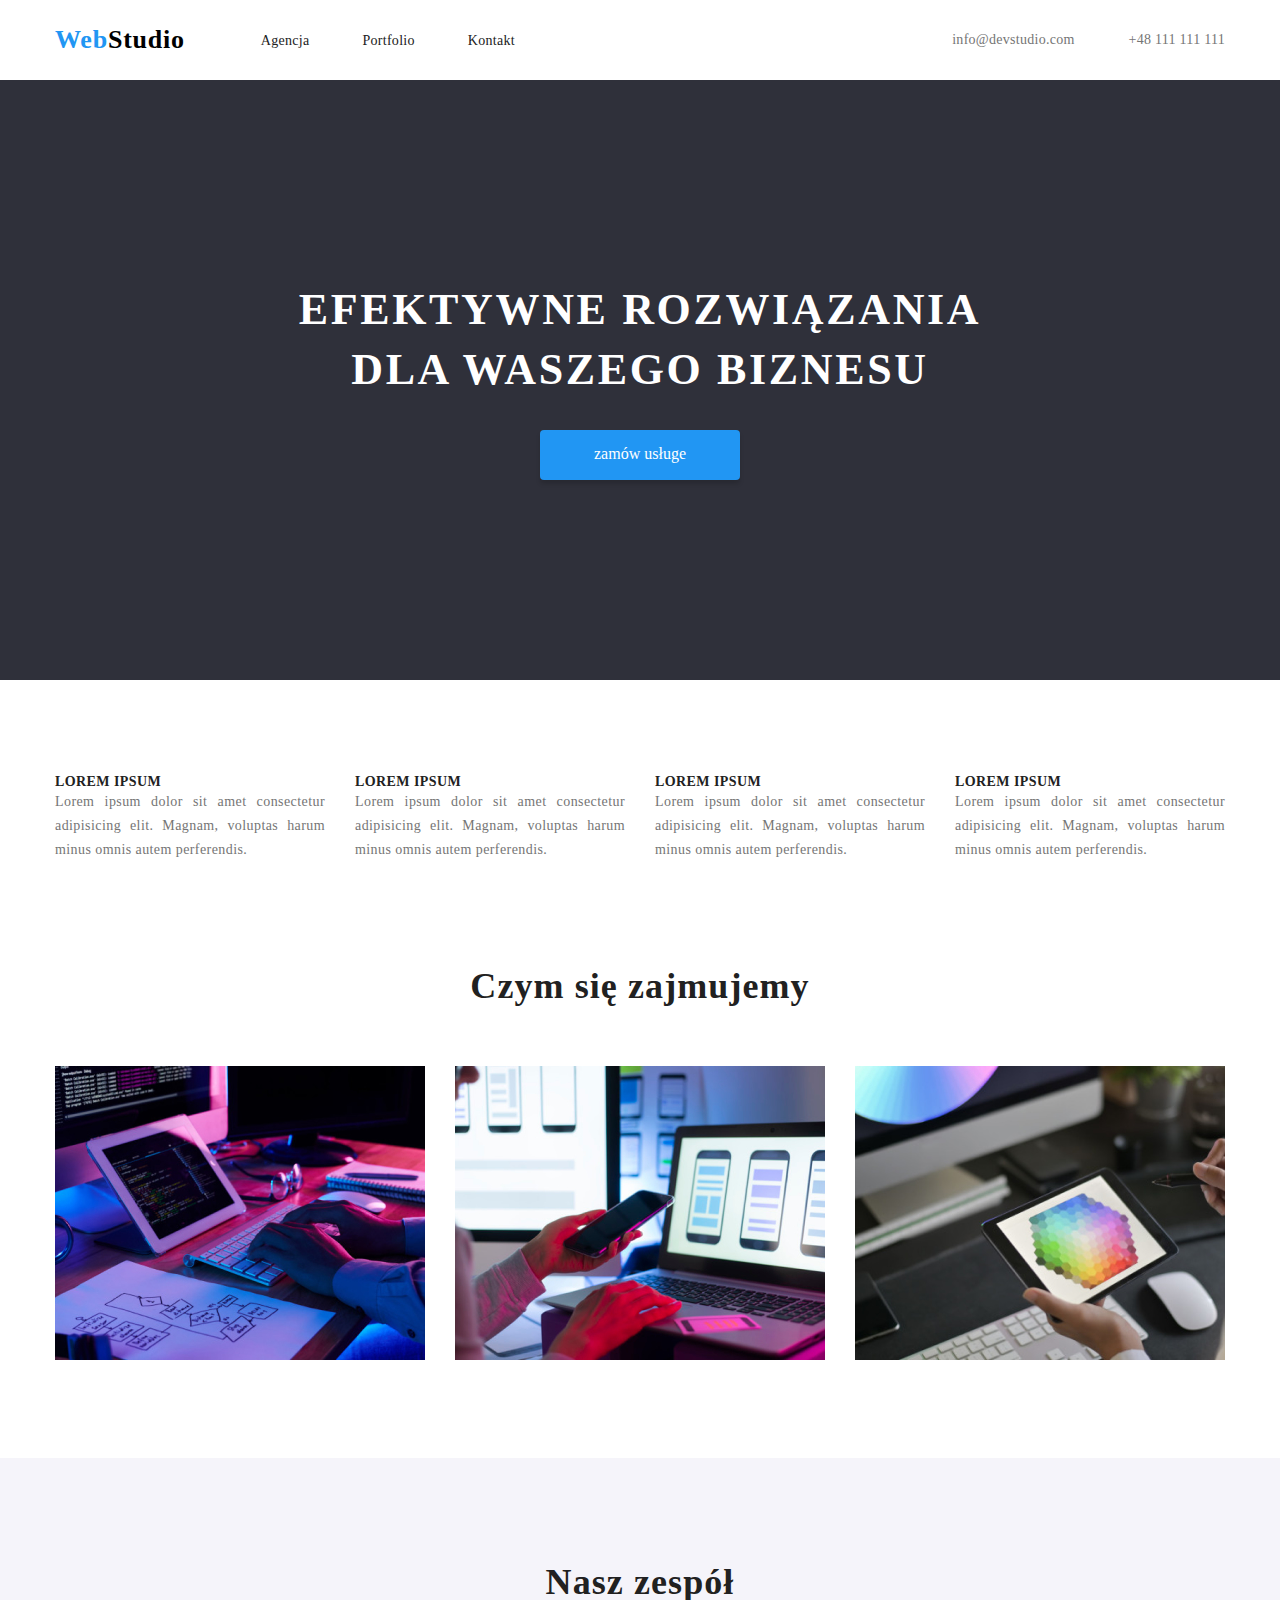
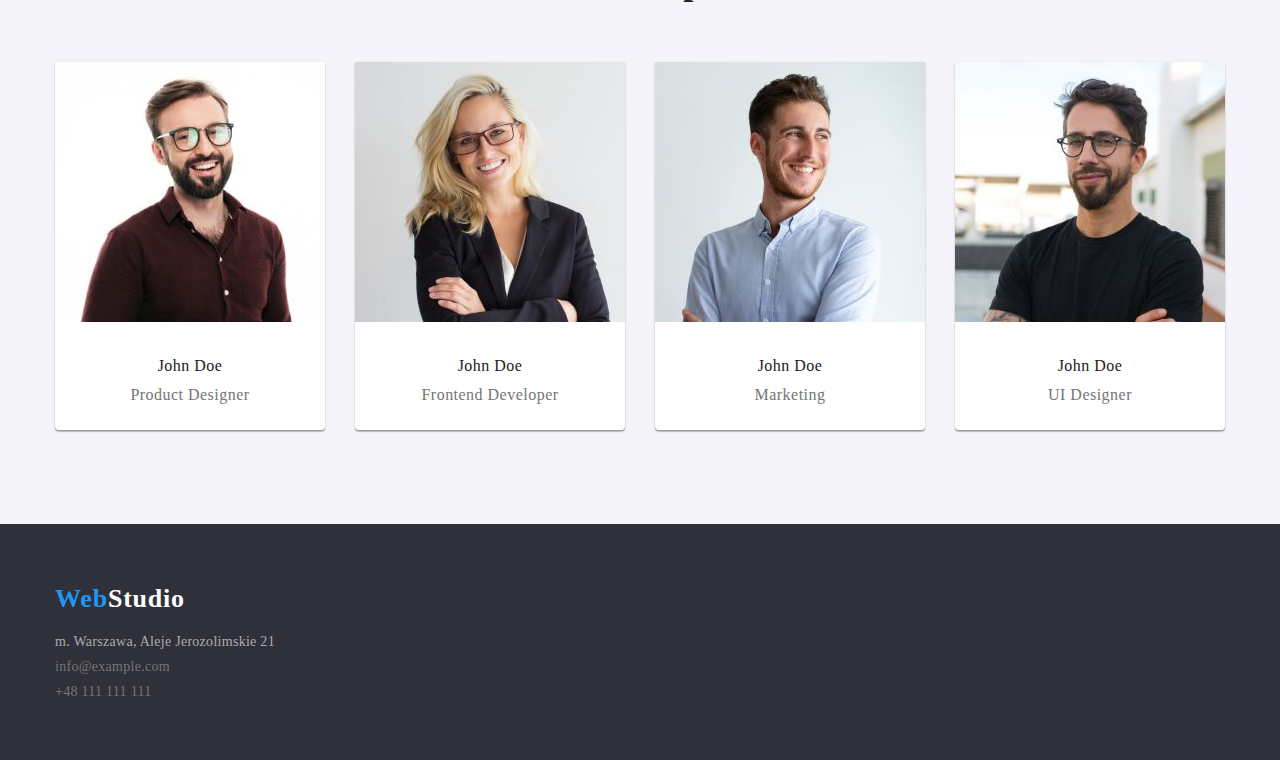
==== commit 2879f1a6: "22.28" ====
--- a/html/index.html
+++ b/html/index.html
@@ -152,11 +152,11 @@
       <a class="navigation--logo" href="/html/index.html">
         <span>Web</span>Studio</a>
       <address class="address">
-        m. Warszawa, Aleje Jerozolimskie 21<br/>
-        <a class="address--link" href="mailto:info@example.com">info@example.com</a><br />
-        <a class="address--link" href="tel:+48 111 111 111">+48 111 111 111</a>
+        <p>m. Warszawa, Aleje Jerozolimskie 21</p>
+        <p class="footer--addr-link"><a class="address--link" href="mailto:info@example.com">info@example.com</a></p>
+        <p class="footer--addr-link"><a class="address--link" href="tel:+48 111 111 111">+48 111 111 111</a></p>
+      </section>
       </address>
-    </section>
     </footer>
   </body>
 </html>
--- a/css/styles.css
+++ b/css/styles.css
@@ -30,6 +30,7 @@
     justify-content: space-between;
 }
 
+
 /* =======MENU====== */
 
 menu{
@@ -52,10 +53,9 @@
 }
 
 .navigation ul{
-    display: flex;
     justify-content: space-between;
     width: 254px;
-    padding-left: 76px;
+    margin-left: 76px;
 }
 
 .navigation--logo{
@@ -242,6 +242,17 @@
     padding-top:94px;
 }
 
+.filters-container{
+    display: flex;
+    justify-content: center;
+}
+
+.filters{
+    display: flex;
+    justify-content: space-between;
+    width: 572px;
+}
+
 .port-btn{
     font-weight: 500;
     font-size: 16px;
@@ -250,6 +261,10 @@
     text-align: center;
     letter-spacing: 0.03em;
     color: #212121;
+    border-radius: 4px;
+    border: none;
+    width: 93px;
+    height: 38px;
 }
 .port-btn:hover,
 .port-btn:focus{
@@ -257,6 +272,25 @@
     background-color: var(--main-color);
 }
 
+.subbtns-container{
+    display: flex;
+    justify-content: center;
+    margin-top: 50px;
+    margin-bottom: 64px;
+}
+
+.subbtns{
+    justify-content: space-between;
+    width: 1170px;
+    flex-wrap: wrap;
+}
+
+.por-subbtn{
+    border: 1px solid #EEEEEE;
+    box-shadow: none;
+    background-color: #fff;
+    margin-bottom: 30px;
+}
 
 .subbtn-label{
     font-weight: 400;
@@ -300,10 +334,8 @@
     margin-bottom: 60px;
  }
 
- .foooter .address--link{
+ .footer--addr-link{
     margin-top: 9px;
-
-    /*nie dziala*/
  }
 
 
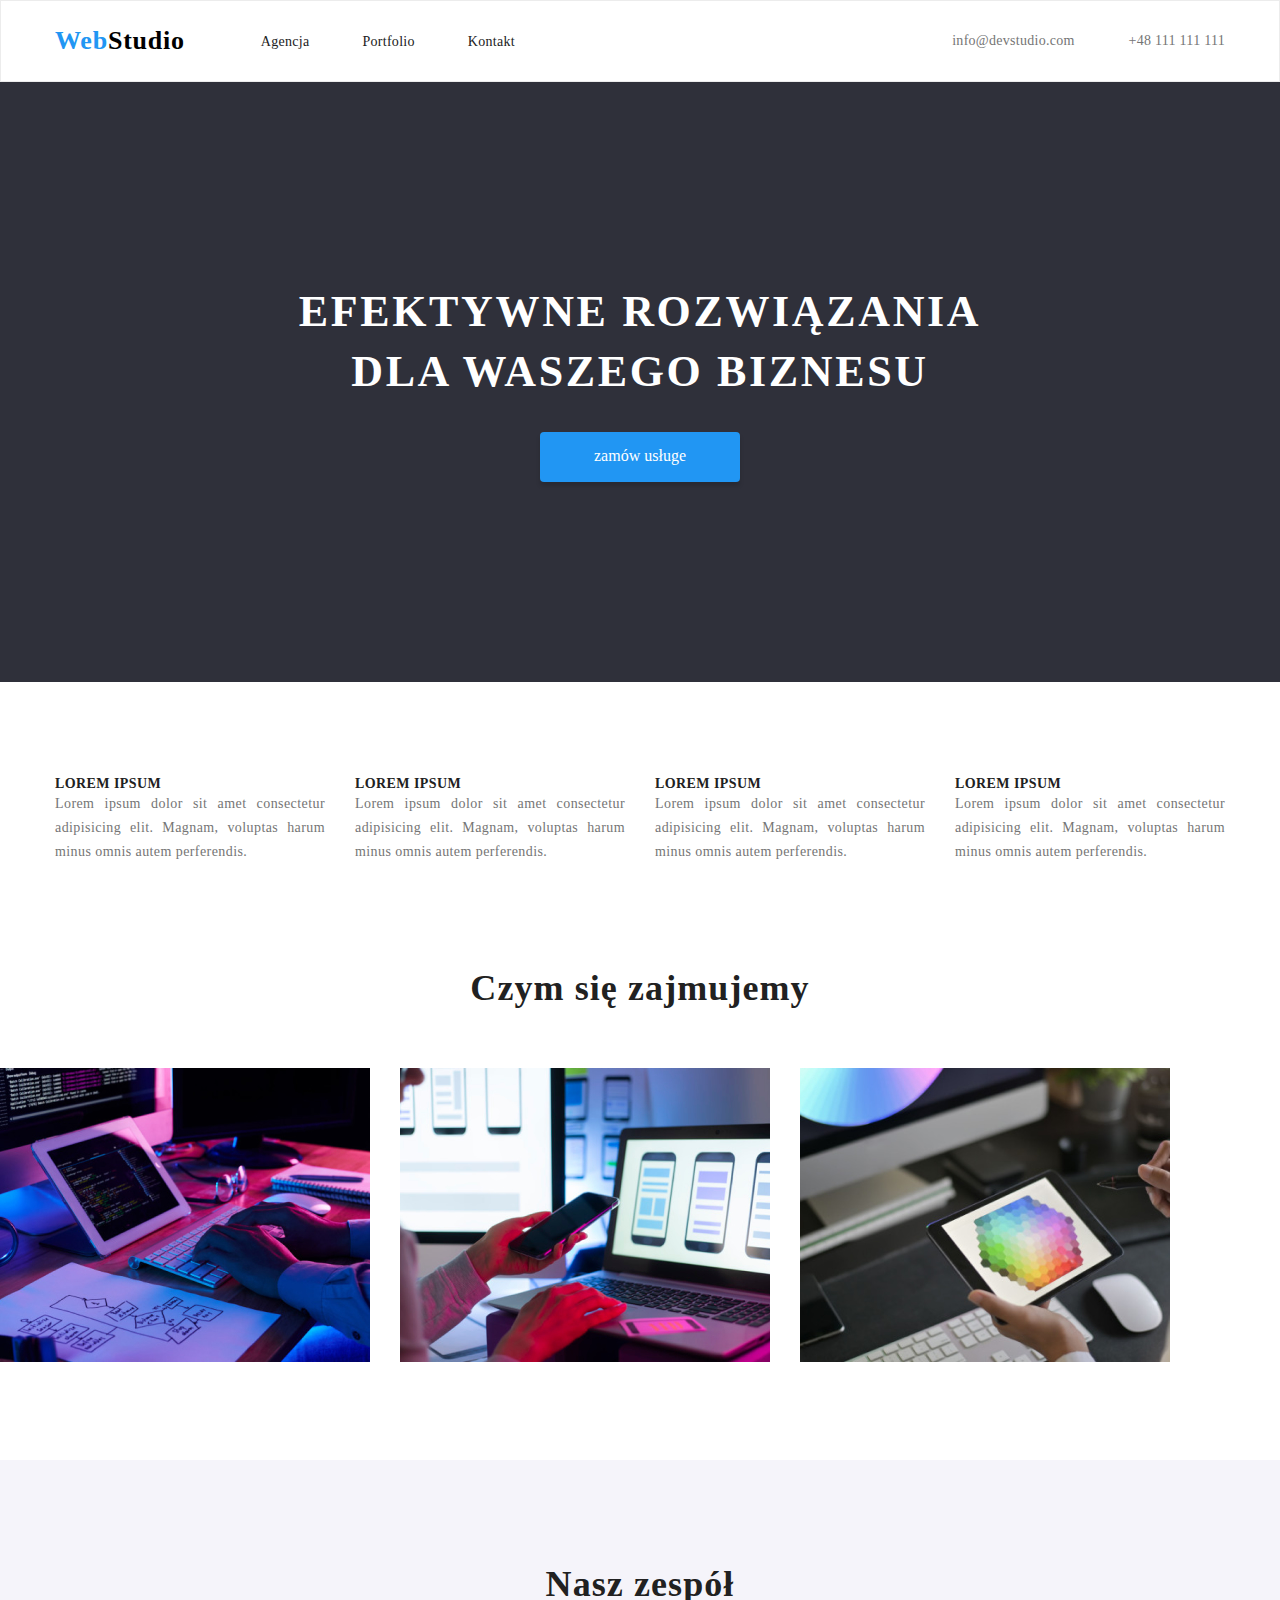
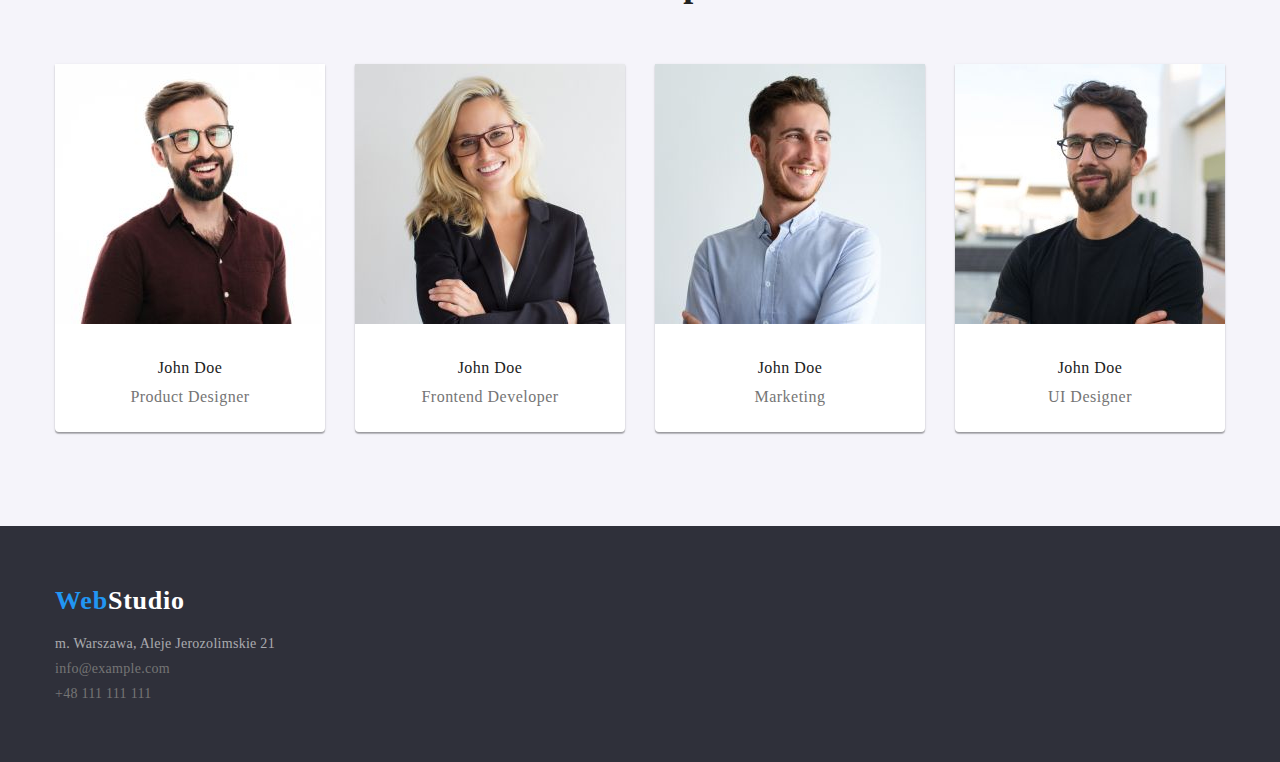
==== commit c2b4a8d2: "22.38" ====
--- a/html/index.html
+++ b/html/index.html
@@ -76,7 +76,7 @@
       </section>
       <section>
         <h2>Czym się zajmujemy</h2>
-        <div class="activities-container">
+        <div class=container">
         <ul class="activities-list">
           <li><img 
           src="/images/img.jpg" 
@@ -101,7 +101,7 @@
       </section>
       <section class="team">
         <h2>Nasz zespół</h2>
-        <div class="team-container">
+        <div class="container">
         <ul class="team-list">
           <li>
             <img
--- a/css/styles.css
+++ b/css/styles.css
@@ -30,12 +30,17 @@
     justify-content: space-between;
 }
 
+.container{
+    display:flex;
+    justify-content: center;
+}
 
 /* =======MENU====== */
 
 menu{
     display: flex;
     justify-content: center;
+    border: 1px solid #ECECEC;
 }
 
 .menu-container{
@@ -170,11 +175,6 @@
     text-align: justify;
 }
 
-.activities-container{
-    display: flex;
-    justify-content: center;
-}
-
 .activities-list{
     width: 1170px;
     margin-bottom: 94px;
@@ -188,11 +188,6 @@
 
 .team{
     background-color: #F5F4FA;
-}
-
-.team-container{
-    display:flex;
-    justify-content: center;
 }
 
 .team-list{
@@ -240,11 +235,6 @@
     letter-spacing: 0.03em;
     margin-bottom: 50px;
     padding-top:94px;
-}
-
-.filters-container{
-    display: flex;
-    justify-content: center;
 }
 
 .filters{
